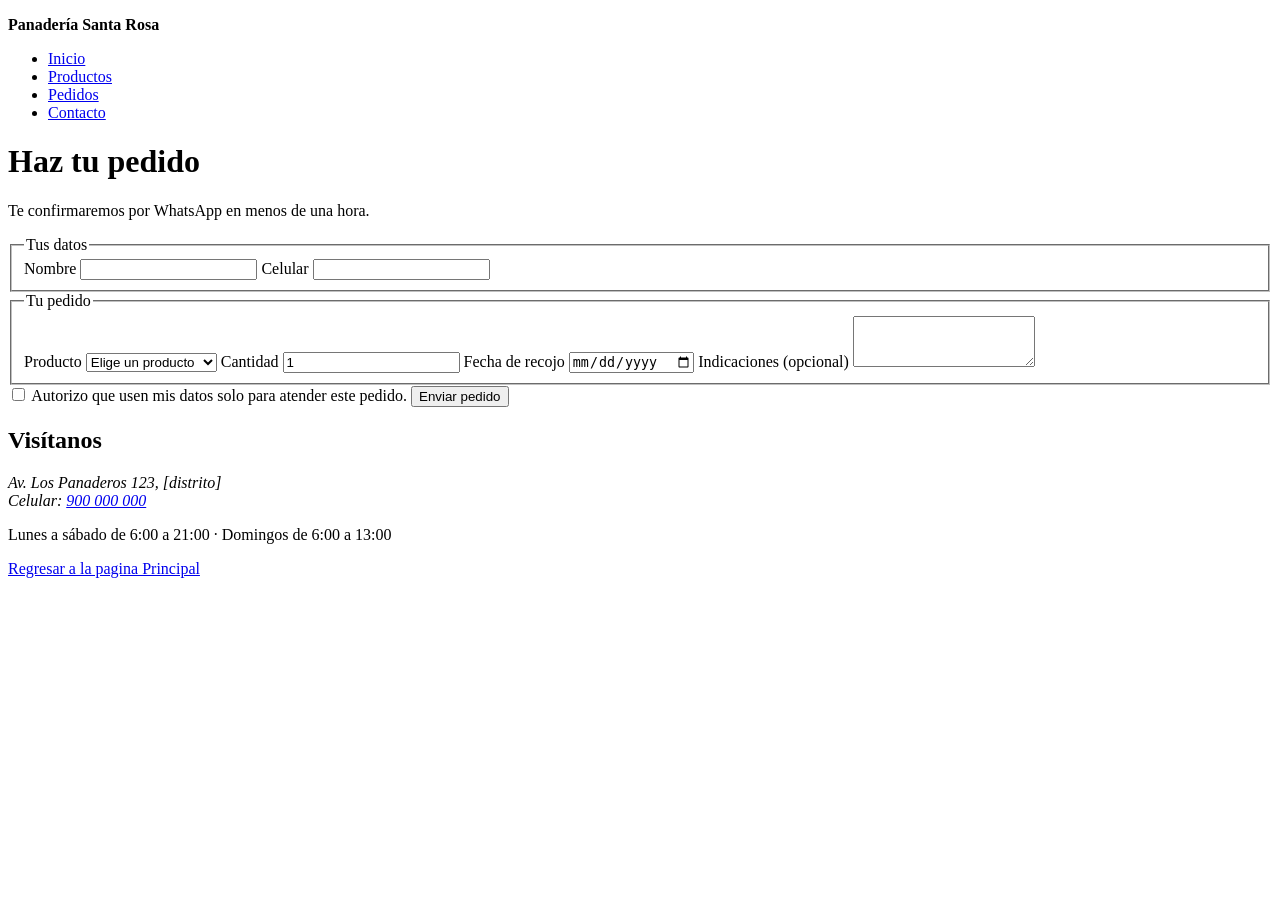
==== Guia3/pedidos.html @ 0f21b594 "actualizando" ====
<!DOCTYPE html>
<html lang="en">
<head>
    <meta charset="UTF-8">
    <meta name="viewport" content="width=device-width, initial-scale=1.0">
    <title>Pedidos | Panadería Santa Rosa</title>
</head>
<body>
    <header>
        <p><strong>Panadería Santa Rosa</strong></p>
        <nav>
            <ul>
                <li><a href="index.html">Inicio</a></li>
                <li><a href="#productos">Productos</a></li>
                <li><a href="pedidos.html">Pedidos</a></li>
                <li><a href="#contacto">Contacto</a></li>
            </ul>
        </nav>
    </header>
    <main>
        <h1>Haz tu pedido</h1>
        <p>Te confirmaremos por WhatsApp en menos de una hora.</p>
        <form action="#">
            <fieldset>
                <legend>Tus datos</legend>
                <label for="nombre">Nombre</label>
                <input type="text" id="nombre" name="nombre" required>
                <label for="celular">Celular</label>
                <input type="tel" id="celular" name="celular" required>
            </fieldset>
            <fieldset>
                <legend>Tu pedido</legend>
                <label for="producto">Producto</label>
                <select id="producto" name="producto" required>
                    <option value="">Elige un producto</option>
                    <option>Pan francés</option>
                    <option>Pan de yema</option>
                    <option>Chancay</option>
                    <option>Torta de chocolate</option>
                </select>
                <label for="cantidad">Cantidad</label>
                <input type="number" id="cantidad" name="cantidad" min="1" value="1" required>
                <label for="fecha">Fecha de recojo</label>
                <input type="date" id="fecha" name="fecha" required>
                <label for="notas">Indicaciones (opcional)</label>
                <textarea id="notas" name="notas" rows="3"></textarea>
            </fieldset>
            <input type="checkbox" id="consentimiento" name="consentimiento" required>
            <label for="consentimiento">Autorizo que usen mis datos solo para atender este pedido.</label>
            <button type="submit">Enviar pedido</button>
        </form>
    </main>
    <footer id="contacto">
        <h2>Visítanos</h2>
        <address>
            Av. Los Panaderos 123, [distrito]<br>
            Celular: <a href="tel:+51900000000">900 000 000</a>
        </address>
        <p>Lunes a sábado de 6:00 a 21:00 · Domingos de 6:00 a 13:00</p>
    </footer>
    <a href="../index.html">Regresar a la pagina Principal</a>
</body>
</html>
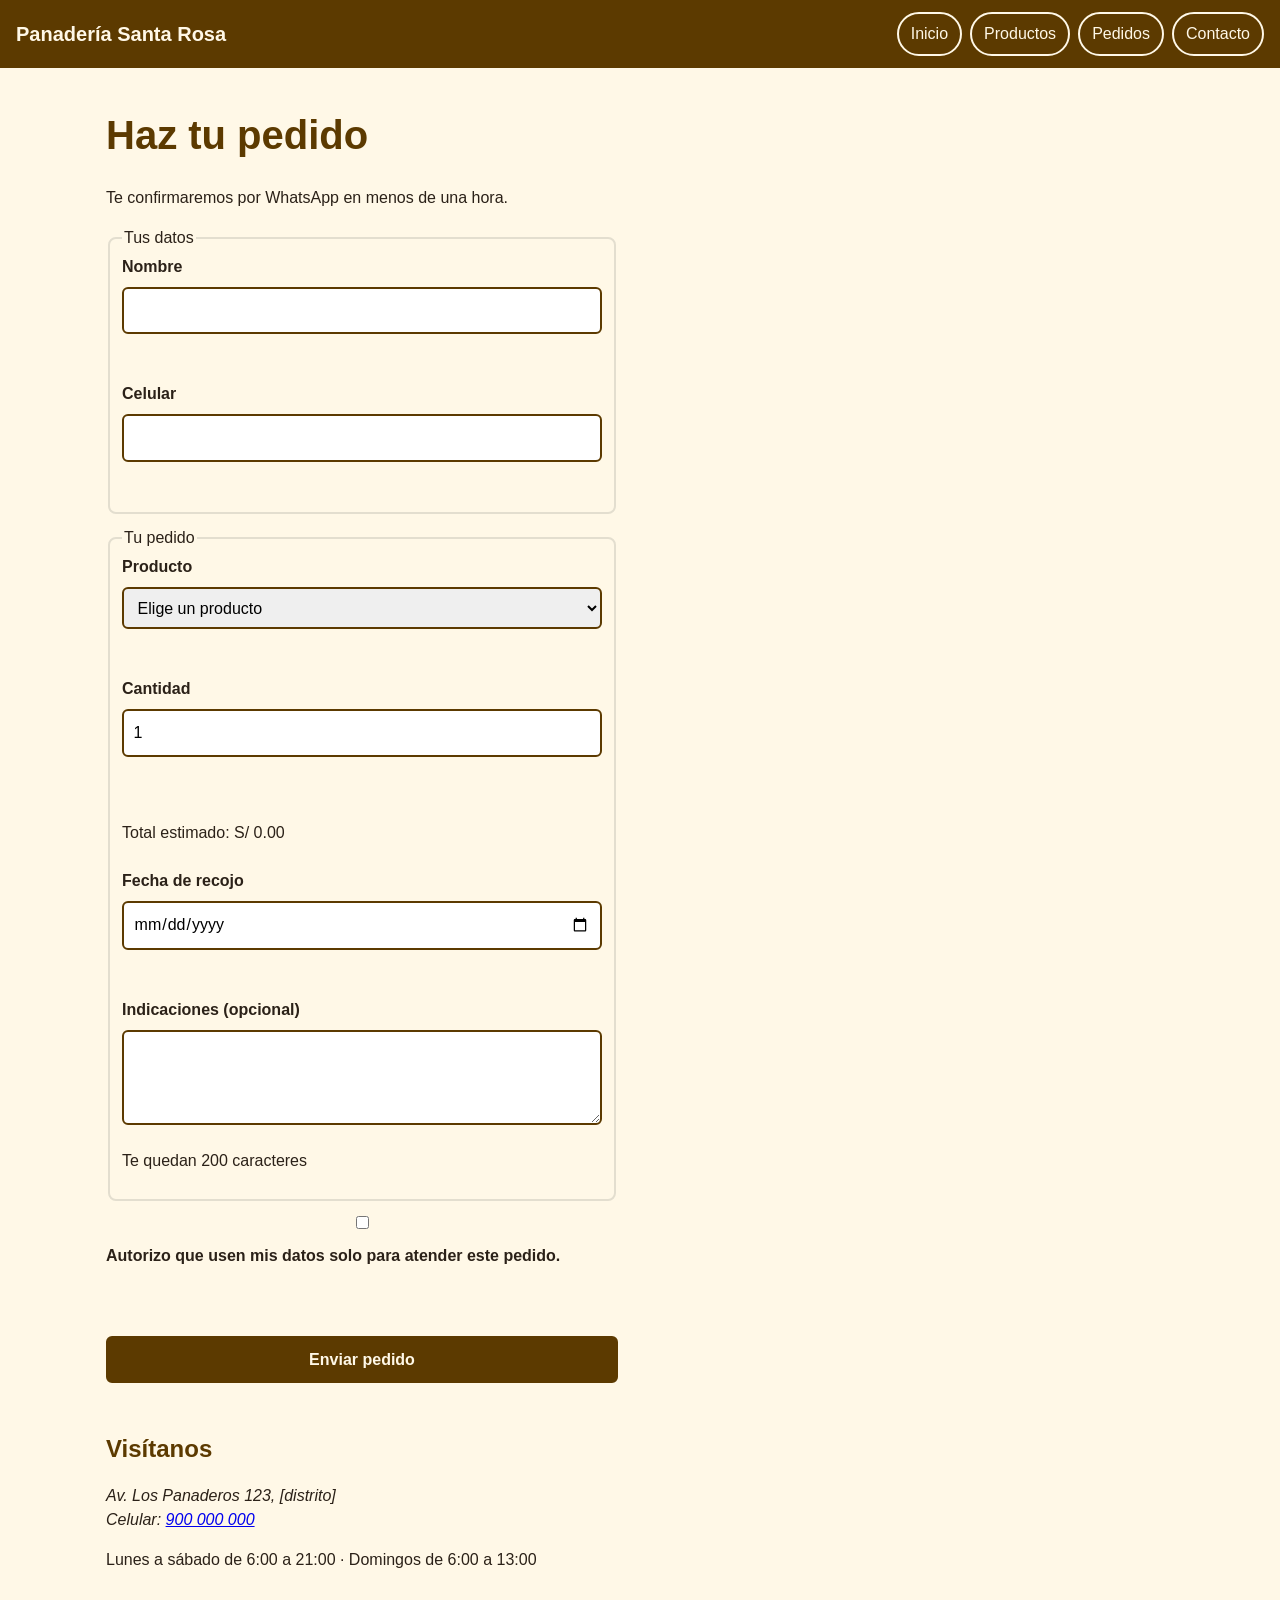
==== commit 46eb6b76: "actualizando 2.0" ====
--- a/Guia3/pedidos.html
+++ b/Guia3/pedidos.html
@@ -1,63 +1,82 @@
 <!DOCTYPE html>
-<html lang="en">
+<html lang="es">
 <head>
     <meta charset="UTF-8">
     <meta name="viewport" content="width=device-width, initial-scale=1.0">
-    <title>Pedidos | Panadería Santa Rosa</title>
+    <title>Pedidos | Panaderia Santa Rosa</title>
+    <link rel="stylesheet" href="css/estilos.css">
+      <script src="js/app.js" defer></script>
 </head>
-<body>
-    <header>
-        <p><strong>Panadería Santa Rosa</strong></p>
-        <nav>
-            <ul>
-                <li><a href="index.html">Inicio</a></li>
-                <li><a href="#productos">Productos</a></li>
-                <li><a href="pedidos.html">Pedidos</a></li>
-                <li><a href="#contacto">Contacto</a></li>
-            </ul>
-        </nav>
-    </header>
-    <main>
-        <h1>Haz tu pedido</h1>
-        <p>Te confirmaremos por WhatsApp en menos de una hora.</p>
-        <form action="#">
-            <fieldset>
-                <legend>Tus datos</legend>
-                <label for="nombre">Nombre</label>
-                <input type="text" id="nombre" name="nombre" required>
-                <label for="celular">Celular</label>
-                <input type="tel" id="celular" name="celular" required>
-            </fieldset>
-            <fieldset>
-                <legend>Tu pedido</legend>
-                <label for="producto">Producto</label>
-                <select id="producto" name="producto" required>
-                    <option value="">Elige un producto</option>
-                    <option>Pan francés</option>
-                    <option>Pan de yema</option>
-                    <option>Chancay</option>
-                    <option>Torta de chocolate</option>
-                </select>
-                <label for="cantidad">Cantidad</label>
-                <input type="number" id="cantidad" name="cantidad" min="1" value="1" required>
-                <label for="fecha">Fecha de recojo</label>
-                <input type="date" id="fecha" name="fecha" required>
-                <label for="notas">Indicaciones (opcional)</label>
-                <textarea id="notas" name="notas" rows="3"></textarea>
-            </fieldset>
-            <input type="checkbox" id="consentimiento" name="consentimiento" required>
-            <label for="consentimiento">Autorizo que usen mis datos solo para atender este pedido.</label>
-            <button type="submit">Enviar pedido</button>
-        </form>
-    </main>
-    <footer id="contacto">
-        <h2>Visítanos</h2>
-        <address>
-            Av. Los Panaderos 123, [distrito]<br>
-            Celular: <a href="tel:+51900000000">900 000 000</a>
-        </address>
-        <p>Lunes a sábado de 6:00 a 21:00 · Domingos de 6:00 a 13:00</p>
-    </footer>
-    <a href="../index.html">Regresar a la pagina Principal</a>
+<body bgcolor="#F5F5DC">
+ <header> 
+
+  <p><strong>Panadería Santa Rosa</strong></p>   <nav> 
+    <ul> 
+      <li><a href="index.html">Inicio</a></li> 
+      <li><a href="#productos">Productos</a></li> 
+      <li><a href="pedidos.html">Pedidos</a></li> 
+      <li><a href="#contacto">Contacto</a></li>     </ul> 
+  </nav> 
+</header> 
+<main> 
+  <h1>Haz tu pedido</h1> 
+  <p>Te confirmaremos por WhatsApp en menos de una hora.</p> 
+  
+  <form action="#" novalidate>
+    <fieldset> 
+      <legend>Tus datos</legend> 
+<label for="nombre">Nombre</label>
+<input type="text" id="nombre" name="nombre" required aria-describedby="error-nombre">
+<p class="error" id="error-nombre"></p>
+  
+      <label for="celular">Celular</label>
+<input type="tel" id="celular" name="celular" required aria-describedby="error-celular">
+<p class="error" id="error-celular"></p>
+    </fieldset>   
+    <fieldset> 
+      <legend>Tu pedido</legend> 
+    <label for="producto">Producto</label>
+<select id="producto" name="producto" required aria-describedby="error-producto">
+    <option value="">Elige un producto</option>
+    <option>Pan francés</option>
+    <option>Pan de yema</option>
+    <option>Chancay</option>
+    <option>Torta de chocolate</option>
+</select>
+<p class="error" id="error-producto"></p>
+  
+    <label for="cantidad">Cantidad</label>
+<input type="number" id="cantidad" name="cantidad" min="1" value="1" required aria-describedby="error-cantidad">
+<p class="error" id="error-cantidad"></p>
+<p id="total">Total estimado: S/ 0.00</p>
+  
+      <label for="fecha">Fecha de recojo</label>
+<input type="date" id="fecha" name="fecha" required aria-describedby="error-fecha">
+<p class="error" id="error-fecha"></p>
+  
+<label for="notas">Indicaciones (opcional)</label>
+<textarea id="notas" name="notas" rows="3" maxlength="200"></textarea>
+<p id="contador">Te quedan 200 caracteres</p>
+    </fieldset> 
+  
+    <input type="checkbox" id="consentimiento" name="consentimiento" required aria-describedby="error-consentimiento">
+<label for="consentimiento">Autorizo que usen mis datos solo para atender este pedido.</label>
+<p class="error" id="error-consentimiento"></p>
+  
+<div id="estado" role="status"></div>
+    <button type="submit">Enviar pedido</button> 
+  </form> 
+</main>
+<footer id="contacto"> 
+  <h2>Visítanos</h2> 
+  <address> 
+        Av. Los Panaderos 123, [distrito]<br> 
+        Celular: <a href="tel:+51900000000">900 000 000</a> 
+  </address> 
+  <p>Lunes a sábado de 6:00 a 21:00 · Domingos de 6:00 a 13:00</p> 
+</footer>
+
+
+   
 </body>
 </html>
--- a/Guia3/css/estilos.css
+++ b/Guia3/css/estilos.css
@@ -0,0 +1,180 @@
+/* ===== 1. Base ===== */
+*, *::before, *::after {
+  box-sizing: border-box;
+}
+ 
+:root {
+  --cafe: #5C3A00;      
+  --amarillo: #FDB913;  
+  --crema: #FFF8E7;     
+  --texto: #2B2118;     
+}
+ 
+body {
+  margin: 0;
+  font-family: Arial, Helvetica, sans-serif;
+  font-size: 1rem;
+  line-height: 1.5;
+  color: var(--texto);
+  background: var(--crema);
+}
+ 
+img {
+  max-width: 100%;
+  height: auto;
+  display: block;
+}
+ 
+main, footer {
+  max-width: 1100px;
+  margin: 0 auto;
+  padding: 1rem;
+}
+/* ===== 2. Tipografía ===== */
+h1, h2, h3 {
+  color: var(--cafe);
+  line-height: 1.2;
+}
+ 
+h1 { font-size: 2rem; }
+h2 { font-size: 1.5rem; }
+ 
+.precio {
+  display: inline-block;
+  background: var(--amarillo);
+  color: #161616;
+  font-weight: bold;
+  padding: 0.15rem 0.5rem;
+  border-radius: 4px;
+}
+/* ===== 3. Encabezado y menú ===== */
+header {
+  display: flex;
+  flex-wrap: wrap;
+  justify-content: space-between;
+  align-items: center;
+  gap: 0.5rem 1rem;
+  padding: 0.75rem 1rem;
+  background: var(--cafe);
+  color: var(--crema);
+}
+ 
+header p {
+  margin: 0;
+  font-size: 1.25rem;
+}
+ 
+nav ul {
+  display: flex;
+  flex-wrap: wrap;
+  gap: 0.5rem;
+  list-style: none;
+  margin: 0;
+  padding: 0;
+}
+ 
+nav a {
+  display: inline-block;
+  padding: 0.5rem 0.75rem;
+  color: var(--crema);
+  text-decoration: none;
+  border: 2px solid var(--crema);
+  border-radius: 999px;
+}
+ 
+nav a:hover {
+background: var(--amarillo);
+  color: #161616;
+}
+/* ===== 4. Catálogo ===== */
+.catalogo {
+  display: grid;
+  gap: 1rem;
+}
+ 
+.producto {
+  background: #FFFFFF;
+  border: 2px solid #E3DECF;
+  border-radius: 12px;
+  padding: 1rem;
+}
+ 
+.producto img {
+  border-radius: 8px;
+  aspect-ratio: 4 / 3;
+  object-fit: cover;
+}
+/* ===== 5. Responsividad (mobile first) ===== */
+@media (min-width: 600px) {
+  .catalogo {
+    grid-template-columns: repeat(2, 1fr);
+  }
+}
+ 
+@media (min-width: 1000px) {
+  .catalogo {
+    grid-template-columns: repeat(4, 1fr);
+  }
+  h1 {
+    font-size: 2.5rem;
+  }
+}
+/* ===== 6. Accesibilidad ===== */
+a:focus-visible,
+input:focus-visible,
+select:focus-visible,
+textarea:focus-visible,
+button:focus-visible {
+  outline: 3px solid #161616;
+  outline-offset: 2px;
+}
+ 
+header a:focus-visible {
+  outline-color: var(--amarillo);
+}
+ 
+/* Formulario */
+form {
+  display: grid;
+  gap: 0.75rem;
+  max-width: 32rem;
+}
+ 
+fieldset {
+  display: grid;
+  gap: 0.5rem;
+  border: 2px solid #E3DECF;
+  border-radius: 8px;
+}
+ 
+label {
+  font-weight: bold;
+}
+ 
+input, select, textarea, button {
+  font: inherit;
+  width: 100%;
+  padding: 0.6rem;
+  border: 2px solid var(--cafe);
+  border-radius: 6px;
+}
+ 
+input[type="checkbox"] {
+  width: auto;
+}
+ 
+button {
+  min-height: 44px;
+  background: var(--cafe);
+  color: var(--crema);
+  font-weight: bold;
+  cursor: pointer;
+}
+ 
+/* Respeta a quien desactiva las animaciones */
+@media (prefers-reduced-motion: reduce) {
+  * {
+    transition: none !important;
+    animation: none !important;
+  }
+}
